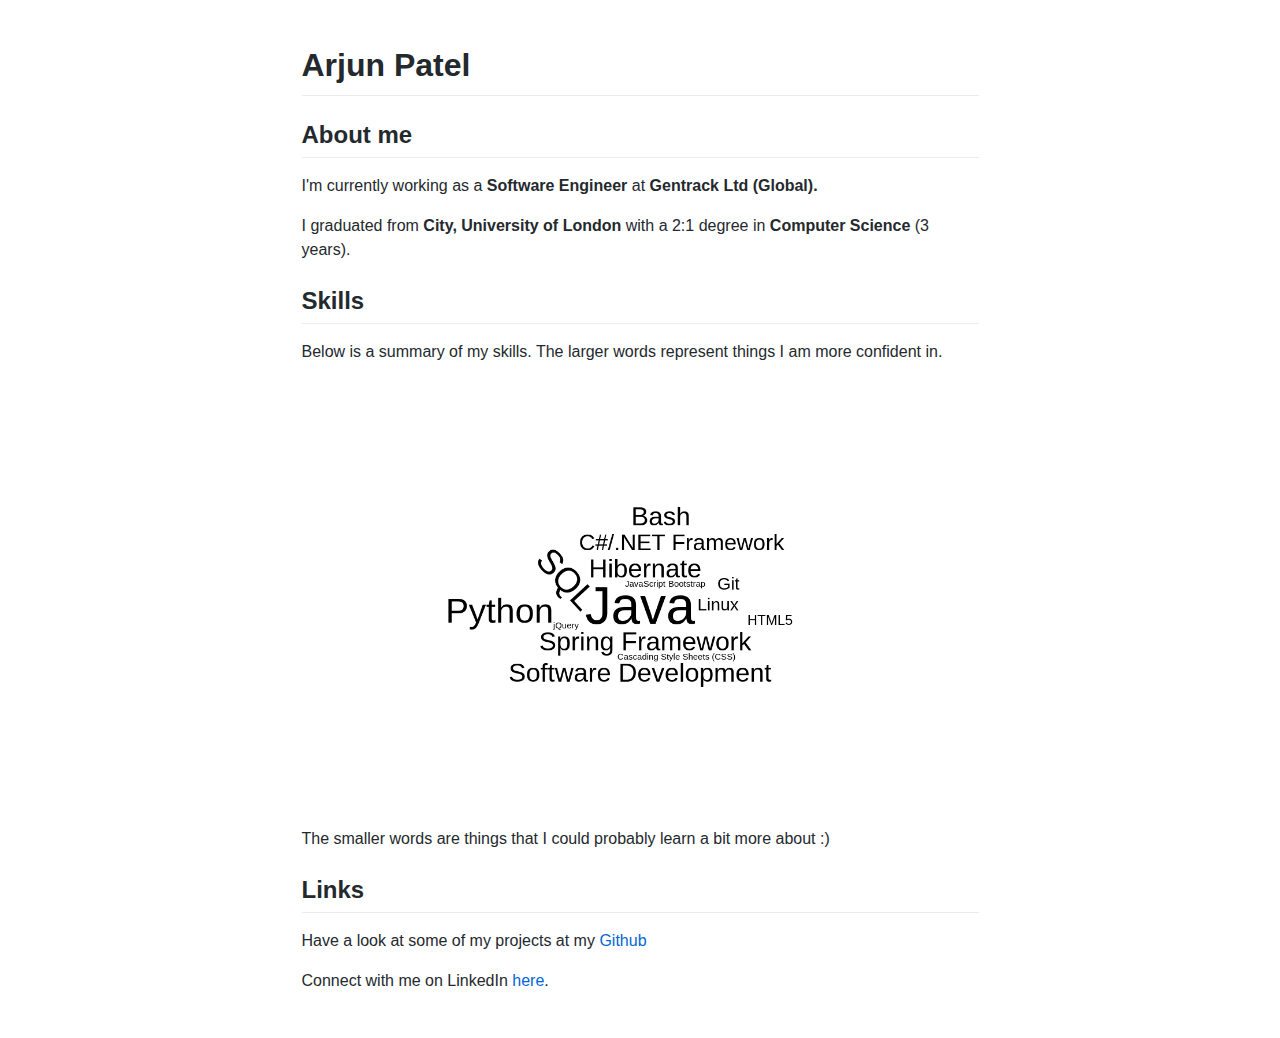
==== index.html @ 9421b9e9 "Fix URL to my github page" ====
<!DOCTYPE html>
<html lang="en">

  <head>

    <meta charset="utf-8">
    <meta name="viewport" content="width=device-width, initial-scale=1">
    <meta name="description" content="My personal website">
    <meta name="author" content="Arjun Patel">

    <title>Arjun Patel</title>

    <link href="css/github-markdown.css" rel="stylesheet">

    <style>
            .markdown-body {
                    box-sizing: border-box;
                    min-width: 200px;
                    max-width: 767px;
                    margin: 0 auto;
                    padding: 45px;
            }

            @media (max-width: 767px) {
                    .markdown-body {
                            padding: 15px;
                    }
            }
    </style>

  </head>

  <body class="markdown-body">

    <!-- Text on topmost section of page. -->
    <h1>Arjun Patel</h1>

    <h2>About me</h2>
    <p>I'm currently working as a <strong>Software Engineer</strong> at <strong>Gentrack Ltd (Global).</strong></p>

    <!-- Section describing education -->
    <p>I graduated from <strong>City, University of London</strong> with a 2:1 degree in <strong>Computer Science</strong> (3 years).</p>

    <h2>Skills</h2>
    <p>Below is a summary of my skills. The larger words represent things I am more confident in.</p>
    <img src="img/skills.png" alt="Skills Wordcloud" title="A wordcloud of my main skills" style="max-width:100%;">
    <p>The smaller words are things that I could probably learn a bit more about :)</p>

    <h2>Links</h2>
    
    <p>Have a look at some of my projects at my <a href="https://github.com/apatel762">Github</a></p>

    <p class="lead">Connect with me on LinkedIn <a href="https://www.linkedin.com/in/arjun-s-patel/">here</a>.</p>

  </body>

</html>
---- css/github-markdown.css ----
@font-face {
  font-family: octicons-link;
  src: url([data-uri]) format('woff');
}

.markdown-body .octicon {
  display: inline-block;
  fill: currentColor;
  vertical-align: text-bottom;
}

.markdown-body .anchor {
  float: left;
  line-height: 1;
  margin-left: -20px;
  padding-right: 4px;
}

.markdown-body .anchor:focus {
  outline: none;
}

.markdown-body h1 .octicon-link,
.markdown-body h2 .octicon-link,
.markdown-body h3 .octicon-link,
.markdown-body h4 .octicon-link,
.markdown-body h5 .octicon-link,
.markdown-body h6 .octicon-link {
  color: #1b1f23;
  vertical-align: middle;
  visibility: hidden;
}

.markdown-body h1:hover .anchor,
.markdown-body h2:hover .anchor,
.markdown-body h3:hover .anchor,
.markdown-body h4:hover .anchor,
.markdown-body h5:hover .anchor,
.markdown-body h6:hover .anchor {
  text-decoration: none;
}

.markdown-body h1:hover .anchor .octicon-link,
.markdown-body h2:hover .anchor .octicon-link,
.markdown-body h3:hover .anchor .octicon-link,
.markdown-body h4:hover .anchor .octicon-link,
.markdown-body h5:hover .anchor .octicon-link,
.markdown-body h6:hover .anchor .octicon-link {
  visibility: visible;
}

.markdown-body {
  -ms-text-size-adjust: 100%;
  -webkit-text-size-adjust: 100%;
  color: #24292e;
  line-height: 1.5;
  font-family: -apple-system,BlinkMacSystemFont,Segoe UI,Helvetica,Arial,sans-serif,Apple Color Emoji,Segoe UI Emoji,Segoe UI Symbol;
  font-size: 16px;
  line-height: 1.5;
  word-wrap: break-word;
}

.markdown-body .pl-c {
  color: #6a737d;
}

.markdown-body .pl-c1,
.markdown-body .pl-s .pl-v {
  color: #005cc5;
}

.markdown-body .pl-e,
.markdown-body .pl-en {
  color: #6f42c1;
}

.markdown-body .pl-s .pl-s1,
.markdown-body .pl-smi {
  color: #24292e;
}

.markdown-body .pl-ent {
  color: #22863a;
}

.markdown-body .pl-k {
  color: #d73a49;
}

.markdown-body .pl-pds,
.markdown-body .pl-s,
.markdown-body .pl-s .pl-pse .pl-s1,
.markdown-body .pl-sr,
.markdown-body .pl-sr .pl-cce,
.markdown-body .pl-sr .pl-sra,
.markdown-body .pl-sr .pl-sre {
  color: #032f62;
}

.markdown-body .pl-smw,
.markdown-body .pl-v {
  color: #e36209;
}

.markdown-body .pl-bu {
  color: #b31d28;
}

.markdown-body .pl-ii {
  background-color: #b31d28;
  color: #fafbfc;
}

.markdown-body .pl-c2 {
  background-color: #d73a49;
  color: #fafbfc;
}

.markdown-body .pl-c2:before {
  content: "^M";
}

.markdown-body .pl-sr .pl-cce {
  color: #22863a;
  font-weight: 700;
}

.markdown-body .pl-ml {
  color: #735c0f;
}

.markdown-body .pl-mh,
.markdown-body .pl-mh .pl-en,
.markdown-body .pl-ms {
  color: #005cc5;
  font-weight: 700;
}

.markdown-body .pl-mi {
  color: #24292e;
  font-style: italic;
}

.markdown-body .pl-mb {
  color: #24292e;
  font-weight: 700;
}

.markdown-body .pl-md {
  background-color: #ffeef0;
  color: #b31d28;
}

.markdown-body .pl-mi1 {
  background-color: #f0fff4;
  color: #22863a;
}

.markdown-body .pl-mc {
  background-color: #ffebda;
  color: #e36209;
}

.markdown-body .pl-mi2 {
  background-color: #005cc5;
  color: #f6f8fa;
}

.markdown-body .pl-mdr {
  color: #6f42c1;
  font-weight: 700;
}

.markdown-body .pl-ba {
  color: #586069;
}

.markdown-body .pl-sg {
  color: #959da5;
}

.markdown-body .pl-corl {
  color: #032f62;
  text-decoration: underline;
}

.markdown-body details {
  display: block;
}

.markdown-body summary {
  display: list-item;
}

.markdown-body a {
  background-color: transparent;
}

.markdown-body a:active,
.markdown-body a:hover {
  outline-width: 0;
}

.markdown-body strong {
  font-weight: inherit;
  font-weight: bolder;
}

.markdown-body h1 {
  font-size: 2em;
  margin: .67em 0;
}

.markdown-body img {
  border-style: none;
}

.markdown-body code,
.markdown-body kbd,
.markdown-body pre {
  font-family: monospace,monospace;
  font-size: 1em;
}

.markdown-body hr {
  box-sizing: content-box;
  height: 0;
  overflow: visible;
}

.markdown-body input {
  font: inherit;
  margin: 0;
}

.markdown-body input {
  overflow: visible;
}

.markdown-body [type=checkbox] {
  box-sizing: border-box;
  padding: 0;
}

.markdown-body * {
  box-sizing: border-box;
}

.markdown-body input {
  font-family: inherit;
  font-size: inherit;
  line-height: inherit;
}

.markdown-body a {
  color: #0366d6;
  text-decoration: none;
}

.markdown-body a:hover {
  text-decoration: underline;
}

.markdown-body strong {
  font-weight: 600;
}

.markdown-body hr {
  background: transparent;
  border: 0;
  border-bottom: 1px solid #dfe2e5;
  height: 0;
  margin: 15px 0;
  overflow: hidden;
}

.markdown-body hr:before {
  content: "";
  display: table;
}

.markdown-body hr:after {
  clear: both;
  content: "";
  display: table;
}

.markdown-body table {
  border-collapse: collapse;
  border-spacing: 0;
}

.markdown-body td,
.markdown-body th {
  padding: 0;
}

.markdown-body details summary {
  cursor: pointer;
}

.markdown-body h1,
.markdown-body h2,
.markdown-body h3,
.markdown-body h4,
.markdown-body h5,
.markdown-body h6 {
  margin-bottom: 0;
  margin-top: 0;
}

.markdown-body h1 {
  font-size: 32px;
}

.markdown-body h1,
.markdown-body h2 {
  font-weight: 600;
}

.markdown-body h2 {
  font-size: 24px;
}

.markdown-body h3 {
  font-size: 20px;
}

.markdown-body h3,
.markdown-body h4 {
  font-weight: 600;
}

.markdown-body h4 {
  font-size: 16px;
}

.markdown-body h5 {
  font-size: 14px;
}

.markdown-body h5,
.markdown-body h6 {
  font-weight: 600;
}

.markdown-body h6 {
  font-size: 12px;
}

.markdown-body p {
  margin-bottom: 10px;
  margin-top: 0;
}

.markdown-body blockquote {
  margin: 0;
}

.markdown-body ol,
.markdown-body ul {
  margin-bottom: 0;
  margin-top: 0;
  padding-left: 0;
}

.markdown-body ol ol,
.markdown-body ul ol {
  list-style-type: lower-roman;
}

.markdown-body ol ol ol,
.markdown-body ol ul ol,
.markdown-body ul ol ol,
.markdown-body ul ul ol {
  list-style-type: lower-alpha;
}

.markdown-body dd {
  margin-left: 0;
}

.markdown-body code,
.markdown-body pre {
  font-family: SFMono-Regular,Consolas,Liberation Mono,Menlo,Courier,monospace;
  font-size: 12px;
}

.markdown-body pre {
  margin-bottom: 0;
  margin-top: 0;
}

.markdown-body input::-webkit-inner-spin-button,
.markdown-body input::-webkit-outer-spin-button {
  -webkit-appearance: none;
  appearance: none;
  margin: 0;
}

.markdown-body .border {
  border: 1px solid #e1e4e8!important;
}

.markdown-body .border-0 {
  border: 0!important;
}

.markdown-body .border-bottom {
  border-bottom: 1px solid #e1e4e8!important;
}

.markdown-body .rounded-1 {
  border-radius: 3px!important;
}

.markdown-body .bg-white {
  background-color: #fff!important;
}

.markdown-body .bg-gray-light {
  background-color: #fafbfc!important;
}

.markdown-body .text-gray-light {
  color: #6a737d!important;
}

.markdown-body .mb-0 {
  margin-bottom: 0!important;
}

.markdown-body .my-2 {
  margin-bottom: 8px!important;
  margin-top: 8px!important;
}

.markdown-body .pl-0 {
  padding-left: 0!important;
}

.markdown-body .py-0 {
  padding-bottom: 0!important;
  padding-top: 0!important;
}

.markdown-body .pl-1 {
  padding-left: 4px!important;
}

.markdown-body .pl-2 {
  padding-left: 8px!important;
}

.markdown-body .py-2 {
  padding-bottom: 8px!important;
  padding-top: 8px!important;
}

.markdown-body .pl-3,
.markdown-body .px-3 {
  padding-left: 16px!important;
}

.markdown-body .px-3 {
  padding-right: 16px!important;
}

.markdown-body .pl-4 {
  padding-left: 24px!important;
}

.markdown-body .pl-5 {
  padding-left: 32px!important;
}

.markdown-body .pl-6 {
  padding-left: 40px!important;
}

.markdown-body .f6 {
  font-size: 12px!important;
}

.markdown-body .lh-condensed {
  line-height: 1.25!important;
}

.markdown-body .text-bold {
  font-weight: 600!important;
}

.markdown-body:before {
  content: "";
  display: table;
}

.markdown-body:after {
  clear: both;
  content: "";
  display: table;
}

.markdown-body>:first-child {
  margin-top: 0!important;
}

.markdown-body>:last-child {
  margin-bottom: 0!important;
}

.markdown-body a:not([href]) {
  color: inherit;
  text-decoration: none;
}

.markdown-body blockquote,
.markdown-body dl,
.markdown-body ol,
.markdown-body p,
.markdown-body pre,
.markdown-body table,
.markdown-body ul {
  margin-bottom: 16px;
  margin-top: 0;
}

.markdown-body hr {
  background-color: #e1e4e8;
  border: 0;
  height: .25em;
  margin: 24px 0;
  padding: 0;
}

.markdown-body blockquote {
  border-left: .25em solid #dfe2e5;
  color: #6a737d;
  padding: 0 1em;
}

.markdown-body blockquote>:first-child {
  margin-top: 0;
}

.markdown-body blockquote>:last-child {
  margin-bottom: 0;
}

.markdown-body kbd {
  background-color: #fafbfc;
  border: 1px solid #c6cbd1;
  border-bottom-color: #959da5;
  border-radius: 3px;
  box-shadow: inset 0 -1px 0 #959da5;
  color: #444d56;
  display: inline-block;
  font-size: 11px;
  line-height: 10px;
  padding: 3px 5px;
  vertical-align: middle;
}

.markdown-body h1,
.markdown-body h2,
.markdown-body h3,
.markdown-body h4,
.markdown-body h5,
.markdown-body h6 {
  font-weight: 600;
  line-height: 1.25;
  margin-bottom: 16px;
  margin-top: 24px;
}

.markdown-body h1 {
  font-size: 2em;
}

.markdown-body h1,
.markdown-body h2 {
  border-bottom: 1px solid #eaecef;
  padding-bottom: .3em;
}

.markdown-body h2 {
  font-size: 1.5em;
}

.markdown-body h3 {
  font-size: 1.25em;
}

.markdown-body h4 {
  font-size: 1em;
}

.markdown-body h5 {
  font-size: .875em;
}

.markdown-body h6 {
  color: #6a737d;
  font-size: .85em;
}

.markdown-body ol,
.markdown-body ul {
  padding-left: 2em;
}

.markdown-body ol ol,
.markdown-body ol ul,
.markdown-body ul ol,
.markdown-body ul ul {
  margin-bottom: 0;
  margin-top: 0;
}

.markdown-body li {
  word-wrap: break-all;
}

.markdown-body li>p {
  margin-top: 16px;
}

.markdown-body li+li {
  margin-top: .25em;
}

.markdown-body dl {
  padding: 0;
}

.markdown-body dl dt {
  font-size: 1em;
  font-style: italic;
  font-weight: 600;
  margin-top: 16px;
  padding: 0;
}

.markdown-body dl dd {
  margin-bottom: 16px;
  padding: 0 16px;
}

.markdown-body table {
  display: block;
  overflow: auto;
  width: 100%;
}

.markdown-body table th {
  font-weight: 600;
}

.markdown-body table td,
.markdown-body table th {
  border: 1px solid #dfe2e5;
  padding: 6px 13px;
}

.markdown-body table tr {
  background-color: #fff;
  border-top: 1px solid #c6cbd1;
}

.markdown-body table tr:nth-child(2n) {
  background-color: #f6f8fa;
}

.markdown-body img {
  background-color: #fff;
  box-sizing: content-box;
  max-width: 100%;
}

.markdown-body img[align=right] {
  padding-left: 20px;
}

.markdown-body img[align=left] {
  padding-right: 20px;
}

.markdown-body code {
  background-color: rgba(27,31,35,.05);
  border-radius: 3px;
  font-size: 85%;
  margin: 0;
  padding: .2em .4em;
}

.markdown-body pre {
  word-wrap: normal;
}

.markdown-body pre>code {
  background: transparent;
  border: 0;
  font-size: 100%;
  margin: 0;
  padding: 0;
  white-space: pre;
  word-break: normal;
}

.markdown-body .highlight {
  margin-bottom: 16px;
}

.markdown-body .highlight pre {
  margin-bottom: 0;
  word-break: normal;
}

.markdown-body .highlight pre,
.markdown-body pre {
  background-color: #f6f8fa;
  border-radius: 3px;
  font-size: 85%;
  line-height: 1.45;
  overflow: auto;
  padding: 16px;
}

.markdown-body pre code {
  background-color: transparent;
  border: 0;
  display: inline;
  line-height: inherit;
  margin: 0;
  max-width: auto;
  overflow: visible;
  padding: 0;
  word-wrap: normal;
}

.markdown-body .commit-tease-sha {
  color: #444d56;
  display: inline-block;
  font-family: SFMono-Regular,Consolas,Liberation Mono,Menlo,Courier,monospace;
  font-size: 90%;
}

.markdown-body .blob-wrapper {
  border-bottom-left-radius: 3px;
  border-bottom-right-radius: 3px;
  overflow-x: auto;
  overflow-y: hidden;
}

.markdown-body .blob-wrapper-embedded {
  max-height: 240px;
  overflow-y: auto;
}

.markdown-body .blob-num {
  -moz-user-select: none;
  -ms-user-select: none;
  -webkit-user-select: none;
  color: rgba(27,31,35,.3);
  cursor: pointer;
  font-family: SFMono-Regular,Consolas,Liberation Mono,Menlo,Courier,monospace;
  font-size: 12px;
  line-height: 20px;
  min-width: 50px;
  padding-left: 10px;
  padding-right: 10px;
  text-align: right;
  user-select: none;
  vertical-align: top;
  white-space: nowrap;
  width: 1%;
}

.markdown-body .blob-num:hover {
  color: rgba(27,31,35,.6);
}

.markdown-body .blob-num:before {
  content: attr(data-line-number);
}

.markdown-body .blob-code {
  line-height: 20px;
  padding-left: 10px;
  padding-right: 10px;
  position: relative;
  vertical-align: top;
}

.markdown-body .blob-code-inner {
  color: #24292e;
  font-family: SFMono-Regular,Consolas,Liberation Mono,Menlo,Courier,monospace;
  font-size: 12px;
  overflow: visible;
  white-space: pre;
  word-wrap: normal;
}

.markdown-body .pl-token.active,
.markdown-body .pl-token:hover {
  background: #ffea7f;
  cursor: pointer;
}

.markdown-body kbd {
  background-color: #fafbfc;
  border: 1px solid #d1d5da;
  border-bottom-color: #c6cbd1;
  border-radius: 3px;
  box-shadow: inset 0 -1px 0 #c6cbd1;
  color: #444d56;
  display: inline-block;
  font: 11px SFMono-Regular,Consolas,Liberation Mono,Menlo,Courier,monospace;
  line-height: 10px;
  padding: 3px 5px;
  vertical-align: middle;
}

.markdown-body :checked+.radio-label {
  border-color: #0366d6;
  position: relative;
  z-index: 1;
}

.markdown-body .tab-size[data-tab-size="1"] {
  -moz-tab-size: 1;
  tab-size: 1;
}

.markdown-body .tab-size[data-tab-size="2"] {
  -moz-tab-size: 2;
  tab-size: 2;
}

.markdown-body .tab-size[data-tab-size="3"] {
  -moz-tab-size: 3;
  tab-size: 3;
}

.markdown-body .tab-size[data-tab-size="4"] {
  -moz-tab-size: 4;
  tab-size: 4;
}

.markdown-body .tab-size[data-tab-size="5"] {
  -moz-tab-size: 5;
  tab-size: 5;
}

.markdown-body .tab-size[data-tab-size="6"] {
  -moz-tab-size: 6;
  tab-size: 6;
}

.markdown-body .tab-size[data-tab-size="7"] {
  -moz-tab-size: 7;
  tab-size: 7;
}

.markdown-body .tab-size[data-tab-size="8"] {
  -moz-tab-size: 8;
  tab-size: 8;
}

.markdown-body .tab-size[data-tab-size="9"] {
  -moz-tab-size: 9;
  tab-size: 9;
}

.markdown-body .tab-size[data-tab-size="10"] {
  -moz-tab-size: 10;
  tab-size: 10;
}

.markdown-body .tab-size[data-tab-size="11"] {
  -moz-tab-size: 11;
  tab-size: 11;
}

.markdown-body .tab-size[data-tab-size="12"] {
  -moz-tab-size: 12;
  tab-size: 12;
}

.markdown-body .task-list-item {
  list-style-type: none;
}

.markdown-body .task-list-item+.task-list-item {
  margin-top: 3px;
}

.markdown-body .task-list-item input {
  margin: 0 .2em .25em -1.6em;
  vertical-align: middle;
}

.markdown-body hr {
  border-bottom-color: #eee;
}

.markdown-body .pl-0 {
  padding-left: 0!important;
}

.markdown-body .pl-1 {
  padding-left: 4px!important;
}

.markdown-body .pl-2 {
  padding-left: 8px!important;
}

.markdown-body .pl-3 {
  padding-left: 16px!important;
}

.markdown-body .pl-4 {
  padding-left: 24px!important;
}

.markdown-body .pl-5 {
  padding-left: 32px!important;
}

.markdown-body .pl-6 {
  padding-left: 40px!important;
}

.markdown-body .pl-7 {
  padding-left: 48px!important;
}

.markdown-body .pl-8 {
  padding-left: 64px!important;
}

.markdown-body .pl-9 {
  padding-left: 80px!important;
}

.markdown-body .pl-10 {
  padding-left: 96px!important;
}

.markdown-body .pl-11 {
  padding-left: 112px!important;
}

.markdown-body .pl-12 {
  padding-left: 128px!important;
}
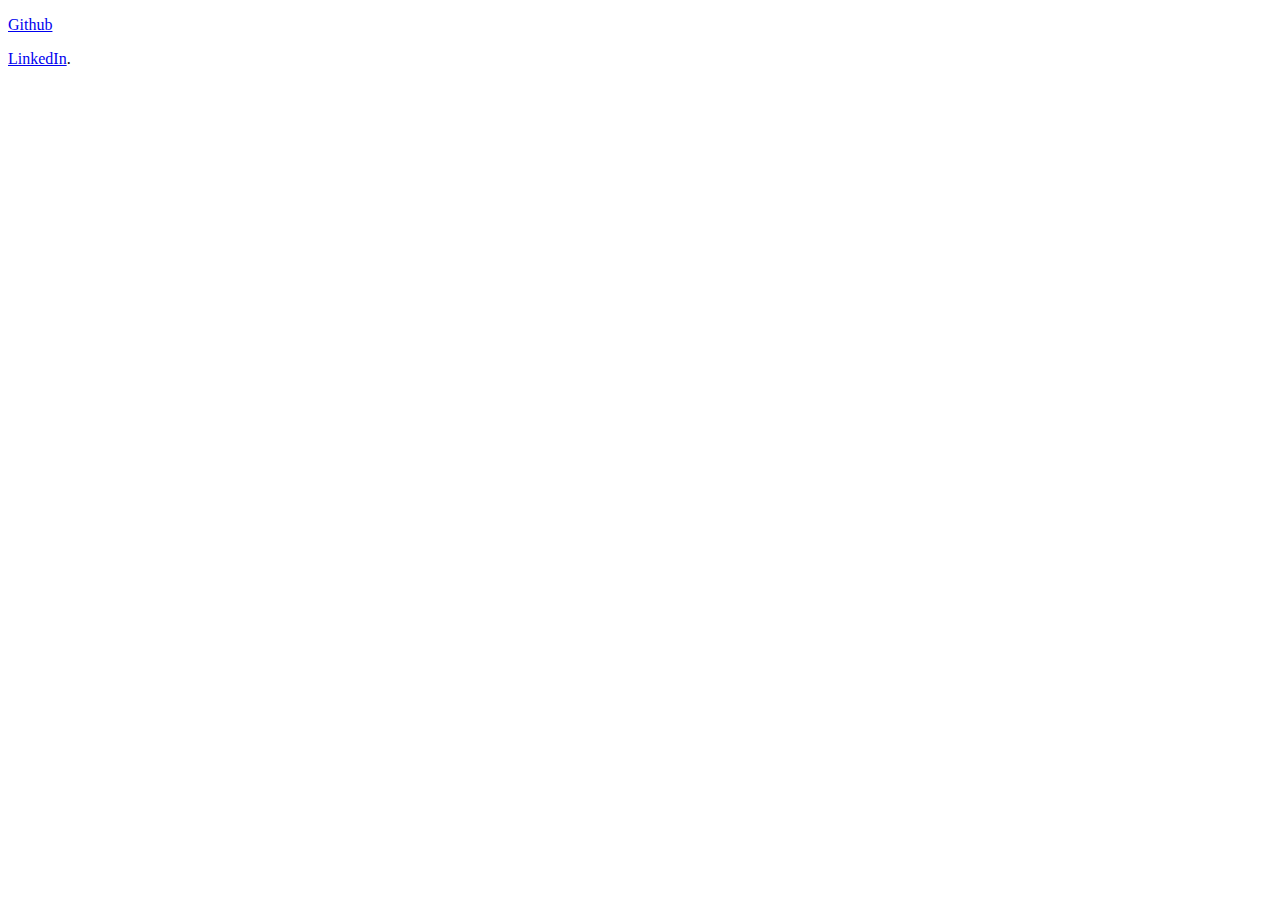
==== commit 59c3c978: "Strip all but hyperlinks from index.html" ====
--- a/index.html
+++ b/index.html
@@ -10,47 +10,12 @@
 
     <title>Arjun Patel</title>
 
-    <link href="css/github-markdown.css" rel="stylesheet">
-
-    <style>
-            .markdown-body {
-                    box-sizing: border-box;
-                    min-width: 200px;
-                    max-width: 767px;
-                    margin: 0 auto;
-                    padding: 45px;
-            }
-
-            @media (max-width: 767px) {
-                    .markdown-body {
-                            padding: 15px;
-                    }
-            }
-    </style>
-
   </head>
 
-  <body class="markdown-body">
+  <body>
 
-    <!-- Text on topmost section of page. -->
-    <h1>Arjun Patel</h1>
-
-    <h2>About me</h2>
-    <p>I'm currently working as a <strong>Software Engineer</strong> at <strong>Gentrack Ltd (Global).</strong></p>
-
-    <!-- Section describing education -->
-    <p>I graduated from <strong>City, University of London</strong> with a 2:1 degree in <strong>Computer Science</strong> (3 years).</p>
-
-    <h2>Skills</h2>
-    <p>Below is a summary of my skills. The larger words represent things I am more confident in.</p>
-    <img src="img/skills.png" alt="Skills Wordcloud" title="A wordcloud of my main skills" style="max-width:100%;">
-    <p>The smaller words are things that I could probably learn a bit more about :)</p>
-
-    <h2>Links</h2>
-    
-    <p>Have a look at some of my projects at my <a href="https://github.com/apatel762">Github</a></p>
-
-    <p class="lead">Connect with me on LinkedIn <a href="https://www.linkedin.com/in/arjun-s-patel/">here</a>.</p>
+    <p><a href="https://github.com/apatel762">Github</a></p>
+    <p><a href="https://www.linkedin.com/in/arjun-s-patel/">LinkedIn</a>.</p>
 
   </body>
 
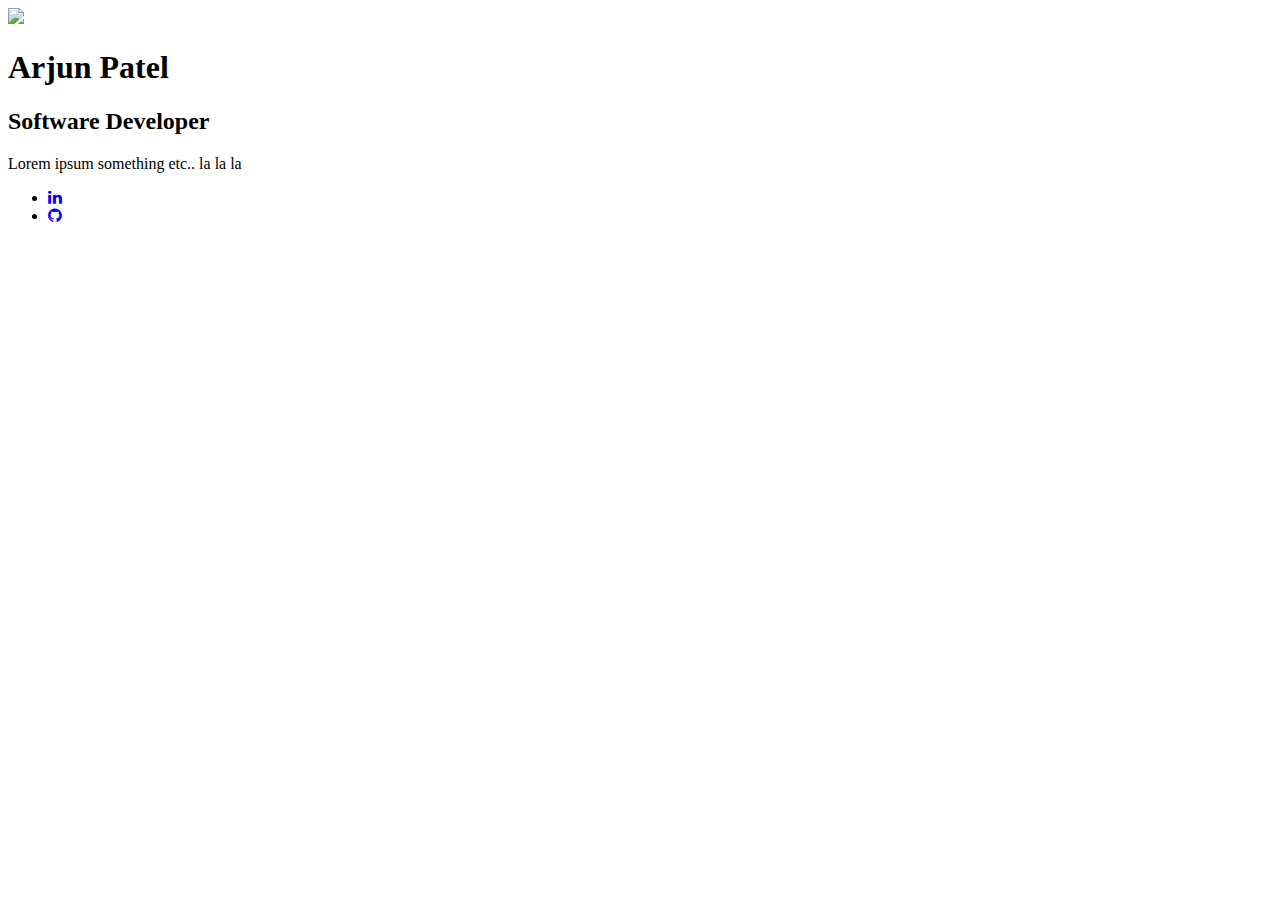
==== commit 61093b58: "Add basic html with placeholder text" ====
--- a/index.html
+++ b/index.html
@@ -5,8 +5,13 @@
 
     <meta charset="utf-8">
     <meta name="viewport" content="width=device-width, initial-scale=1">
-    <meta name="description" content="My personal website">
+    <meta name="description" content="Arjun Patel">
     <meta name="author" content="Arjun Patel">
+
+    <link rel="stylesheet" href="css/material.css">
+    <link rel="stylesheet" href="https://fonts.googleapis.com/css?family=Roboto">
+    <link rel="stylesheet" href="https://maxcdn.bootstrapcdn.com/font-awesome/4.5.0/css/font-awesome.min.css">
+
 
     <title>Arjun Patel</title>
 
@@ -14,8 +19,37 @@
 
   <body>
 
-    <p><a href="https://github.com/apatel762">Github</a></p>
-    <p><a href="https://www.linkedin.com/in/arjun-s-patel/">LinkedIn</a>.</p>
+    <aside class="profile-card">
+
+      <header>
+        <a target="_blank" href="#">
+          <img src="img/my-face.jpg" class="hoverZoomLink">
+        </a>
+
+        <h1>Arjun Patel</h1>
+        <h2>Software Developer</h2>
+      </header>
+
+      <div class="profile-bio">
+        <p>
+          Lorem ipsum something etc.. la la la
+        </p>
+      </div>
+
+      <ul class="profile-social-links">
+        <li>
+          <a target="_blank" href="https://www.linkedin.com/in/arjun-s-patel/">
+            <i class="fa fa-linkedin"></i>
+          </a>
+        </li>
+        <li>
+          <a target="_blank" href="https://github.com/apatel762">
+            <i class="fa fa-github"></i>
+          </a>
+        </li>
+      </ul>
+
+    </aside>
 
   </body>
 
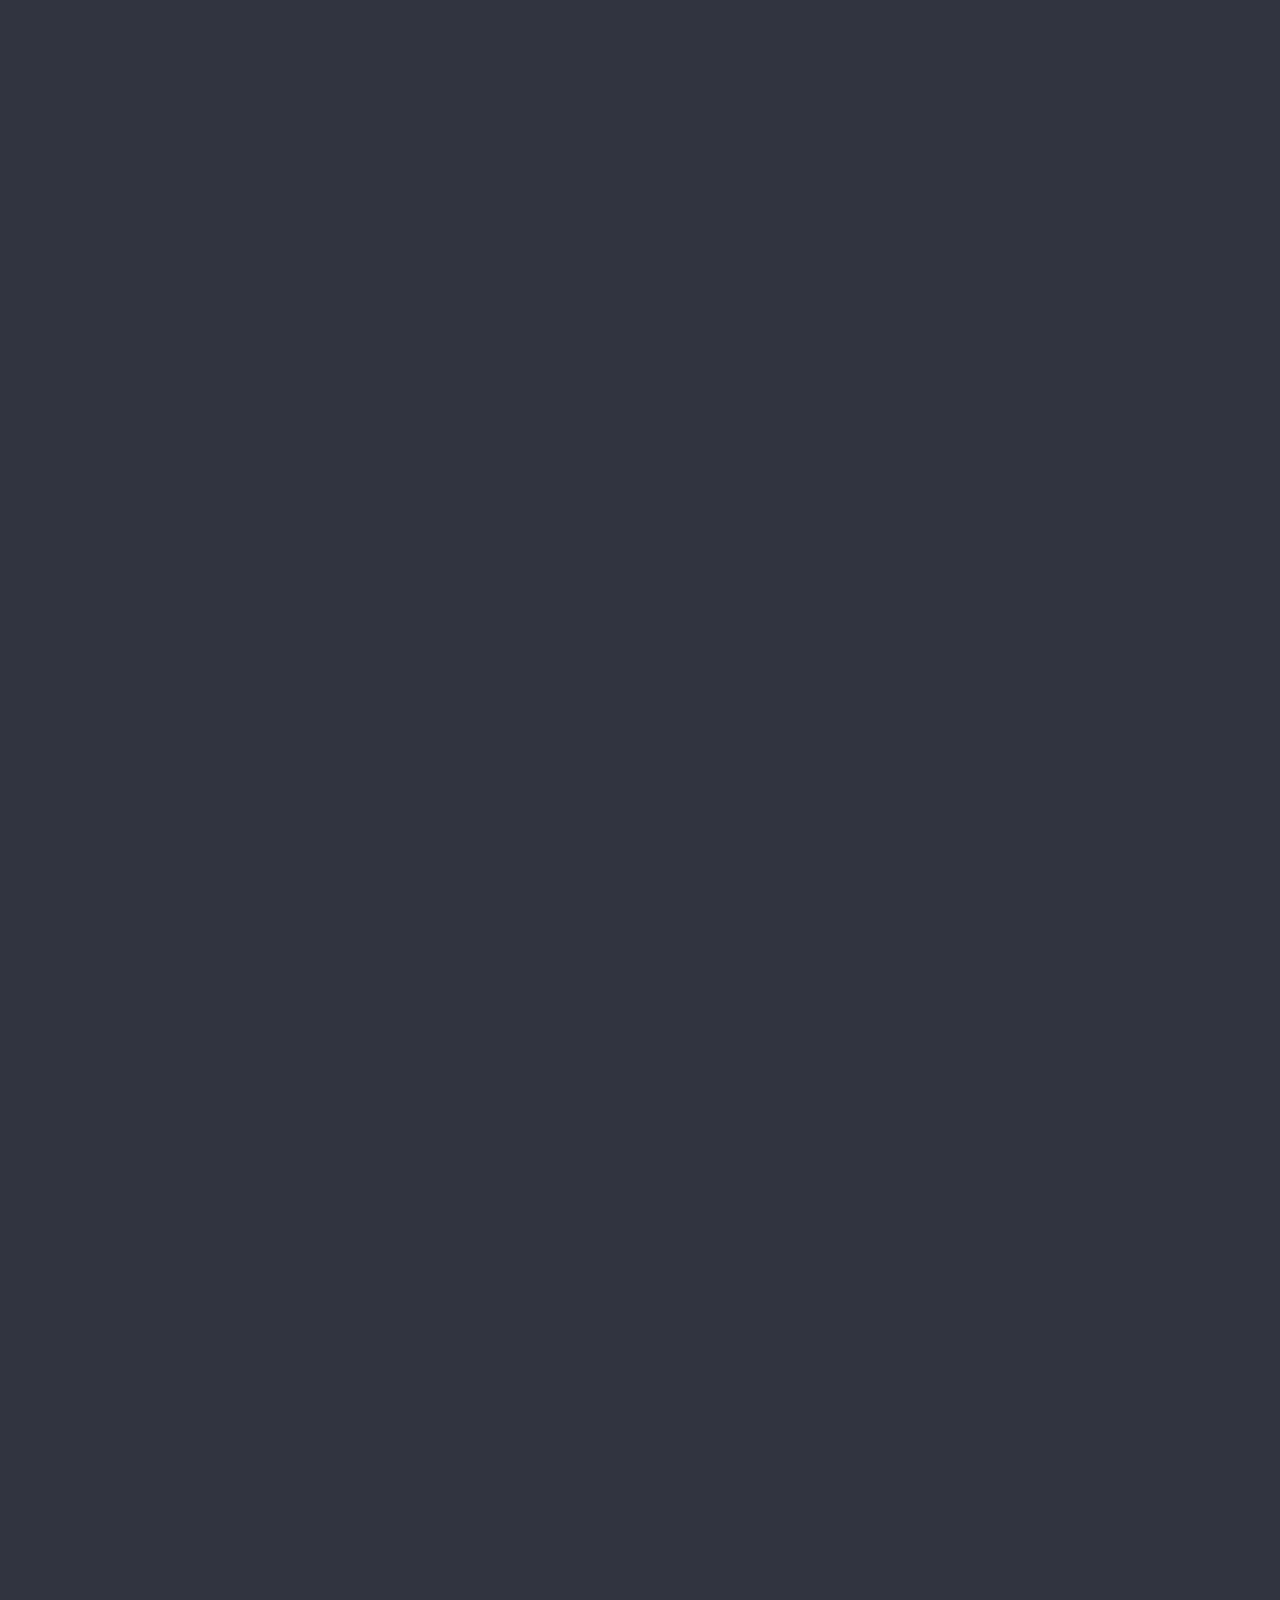
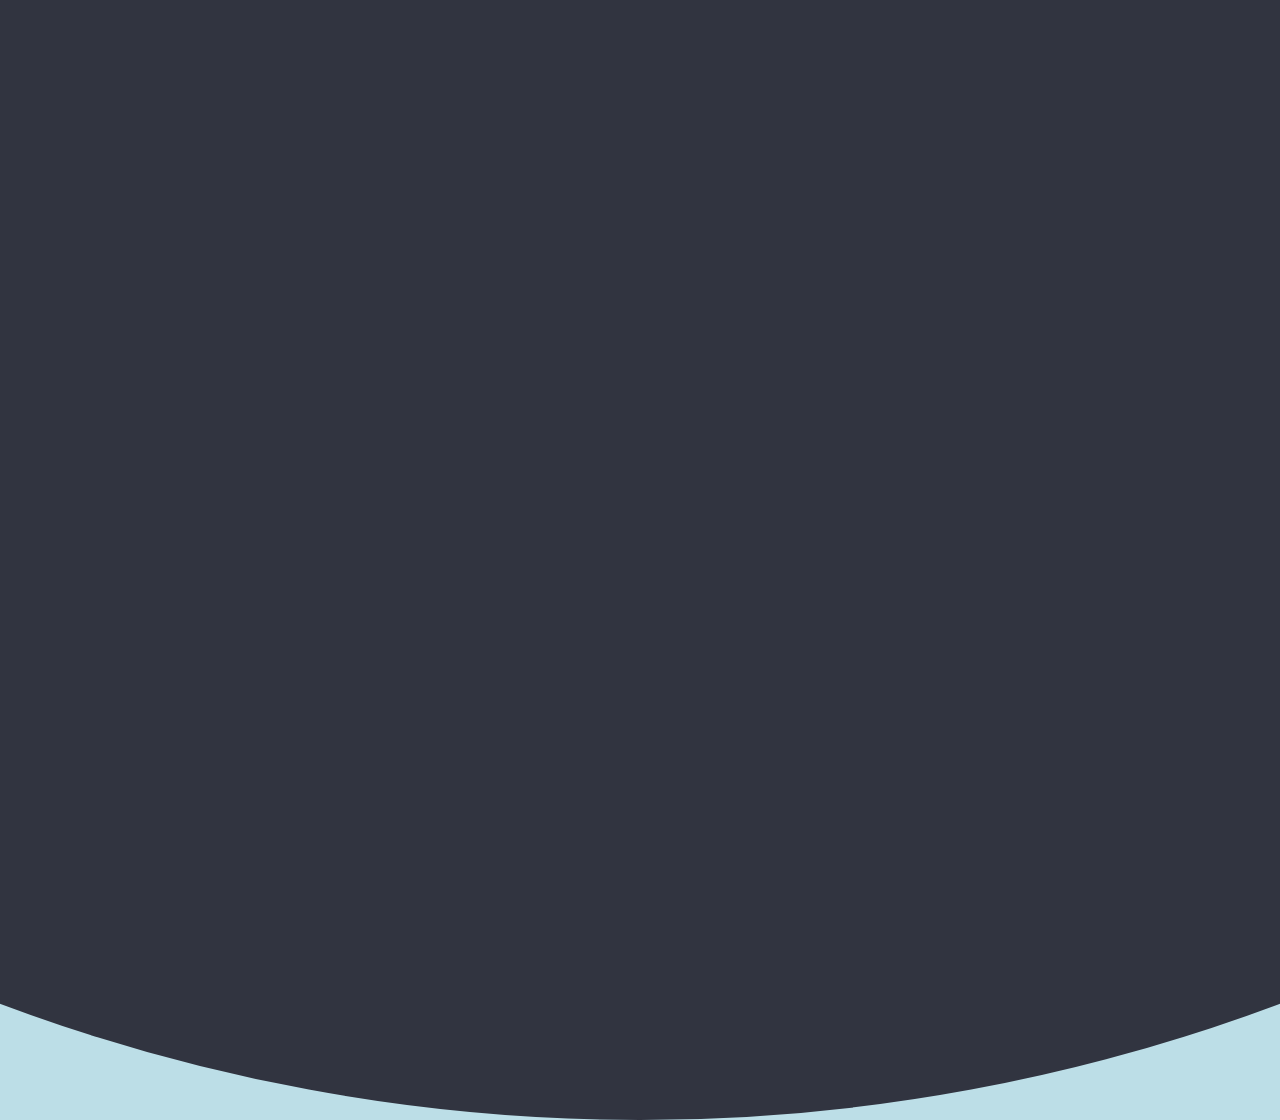
==== commit 8d56e2d0: "Add hyperlink for linkedin profile in photo" ====
--- a/index.html
+++ b/index.html
@@ -22,7 +22,7 @@
     <aside class="profile-card">
 
       <header>
-        <a target="_blank" href="#">
+        <a target="_blank" href="https://www.linkedin.com/in/arjun-s-patel/">
           <img src="img/my-face.jpg" class="hoverZoomLink">
         </a>
 
--- a/css/material.css
+++ b/css/material.css
@@ -0,0 +1,500 @@
+html {
+  height: 100%;
+}
+
+body {
+  overflow: hidden;
+  background: #bcdee7 url("../img/bg.jpg") no-repeat center center fixed;
+  background-size: cover;
+  position: fixed;
+  padding: 0px;
+  margin: 0px;
+  width: 100%;
+  height: 100%;
+  font: normal 14px/1.618em "Roboto", sans-serif;
+  -webkit-font-smoothing: antialiased;
+}
+
+body:before {
+  content: "";
+  height: 0px;
+  padding: 0px;
+  border: 130em solid #313440;
+  position: absolute;
+  left: 50%;
+  top: 100%;
+  z-index: 2;
+  display: block;
+  -webkit-border-radius: 50%;
+  border-radius: 50%;
+  -webkit-transform: translate(-50%, -50%);
+  transform: translate(-50%, -50%);
+  -webkit-animation: puff 0.5s 1.8s cubic-bezier(0.55, 0.055, 0.675, 0.19) forwards, borderRadius 0.2s 2.3s linear forwards;
+  animation: puff 0.5s 1.8s cubic-bezier(0.55, 0.055, 0.675, 0.19) forwards, borderRadius 0.2s 2.3s linear forwards;
+}
+
+h1,
+h2 {
+  font-weight: 500;
+  margin: 0px 0px 5px 0px;
+}
+
+h1 {
+  font-size: 24px;
+}
+
+h2 {
+  font-size: 16px;
+}
+
+p {
+  margin: 0px;
+}
+
+.profile-card {
+  background: #FFB300;
+  width: 56px;
+  height: 56px;
+  position: absolute;
+  left: 50%;
+  top: 50%;
+  z-index: 2;
+  overflow: hidden;
+  opacity: 0;
+  margin-top: 70px;
+  -webkit-transform: translate(-50%, -50%);
+  transform: translate(-50%, -50%);
+  -webkit-border-radius: 50%;
+  border-radius: 50%;
+  -webkit-box-shadow: 0px 3px 6px rgba(0, 0, 0, 0.16), 0px 3px 6px rgba(0, 0, 0, 0.23);
+  box-shadow: 0px 3px 6px rgba(0, 0, 0, 0.16), 0px 3px 6px rgba(0, 0, 0, 0.23);
+  -webkit-animation: init 0.5s 0.2s cubic-bezier(0.55, 0.055, 0.675, 0.19) forwards, moveDown 1s 0.8s cubic-bezier(0.6, -0.28, 0.735, 0.045) forwards, moveUp 1s 1.8s cubic-bezier(0.175, 0.885, 0.32, 1.275) forwards, materia 0.5s 2.7s cubic-bezier(0.86, 0, 0.07, 1) forwards;
+  animation: init 0.5s 0.2s cubic-bezier(0.55, 0.055, 0.675, 0.19) forwards, moveDown 1s 0.8s cubic-bezier(0.6, -0.28, 0.735, 0.045) forwards, moveUp 1s 1.8s cubic-bezier(0.175, 0.885, 0.32, 1.275) forwards, materia 0.5s 2.7s cubic-bezier(0.86, 0, 0.07, 1) forwards;
+}
+
+.profile-card header {
+  width: 179px;
+  height: 280px;
+  padding: 40px 20px 30px 20px;
+  display: inline-block;
+  float: left;
+  border-right: 2px dashed #EEEEEE;
+  background: #FFFFFF;
+  color: #000000;
+  margin-top: 50px;
+  opacity: 0;
+  text-align: center;
+  -webkit-animation: moveIn 1s 3.1s ease forwards;
+  animation: moveIn 1s 3.1s ease forwards;
+}
+
+.profile-card header h1 {
+  color: #FF5722;
+}
+
+.profile-card header a {
+  display: inline-block;
+  text-align: center;
+  position: relative;
+  margin: 25px 30px;
+}
+
+.profile-card header a:after {
+  position: absolute;
+  content: "";
+  bottom: 3px;
+  right: 3px;
+  width: 20px;
+  height: 20px;
+  border: 4px solid #FFFFFF;
+  -webkit-transform: scale(0);
+  transform: scale(0);
+  background: -webkit-linear-gradient(top, #2196F3 0%, #2196F3 50%, #FFC107 50%, #FFC107 100%);
+  background: linear-gradient(#2196F3 0%, #2196F3 50%, #FFC107 50%, #FFC107 100%);
+  -webkit-border-radius: 50%;
+  border-radius: 50%;
+  -webkit-box-shadow: 0px 1px 3px rgba(0, 0, 0, 0.1);
+  box-shadow: 0px 1px 3px rgba(0, 0, 0, 0.1);
+  -webkit-animation: scaleIn 0.3s 3.5s ease forwards;
+  animation: scaleIn 0.3s 3.5s ease forwards;
+}
+
+.profile-card header a > img {
+  width: 120px;
+  max-width: 100%;
+  -webkit-border-radius: 50%;
+  border-radius: 50%;
+  -webkit-transition: -webkit-box-shadow 0.3s ease;
+  transition: box-shadow 0.3s ease;
+  -webkit-box-shadow: 0px 0px 0px 8px rgba(0, 0, 0, 0.06);
+  box-shadow: 0px 0px 0px 8px rgba(0, 0, 0, 0.06);
+}
+
+.profile-card header a:hover > img {
+  -webkit-box-shadow: 0px 0px 0px 12px rgba(0, 0, 0, 0.1);
+  box-shadow: 0px 0px 0px 12px rgba(0, 0, 0, 0.1);
+}
+
+.profile-card .profile-bio {
+  width: 175px;
+  height: 180px;
+  display: inline-block;
+  float: right;
+  padding: 50px 20px 30px 20px;
+  background: #FFFFFF;
+  color: #333333;
+  margin-top: 50px;
+  text-align: center;
+  opacity: 0;
+  -webkit-animation: moveIn 1s 3.1s ease forwards;
+  animation: moveIn 1s 3.1s ease forwards;
+}
+
+.profile-social-links {
+  width: 218px;
+  display: inline-block;
+  float: right;
+  margin: 0px;
+  padding: 15px 20px;
+  background: #FFFFFF;
+  margin-top: 50px;
+  text-align: center;
+  opacity: 0;
+  -webkit-box-sizing: border-box;
+  box-sizing: border-box;
+  -webkit-animation: moveIn 1s 3.1s ease forwards;
+  animation: moveIn 1s 3.1s ease forwards;
+}
+
+.profile-social-links li {
+  list-style: none;
+  margin: -5px 0px 0px 0px;
+  padding: 0px;
+  float: left;
+  width: 50%;
+  text-align: center;
+}
+
+.profile-social-links li a {
+  display: inline-block;
+  color: red;
+  width: 24px;
+  height: 24px;
+  padding: 6px;
+  position: relative;
+  overflow: hidden!important;
+  -webkit-border-radius: 50%;
+  border-radius: 50%;
+}
+
+.profile-social-links li a i {
+  position: relative;
+  z-index: 1;
+}
+
+.profile-social-links li a img,
+.profile-social-links li a svg {
+  width: 24px;
+}
+
+@-webkit-keyframes init {
+  0% {
+    width: 0px;
+    height: 0px;
+  }
+  100% {
+    width: 56px;
+    height: 56px;
+    margin-top: 0px;
+    opacity: 1;
+  }
+}
+
+@keyframes init {
+  0% {
+    width: 0px;
+    height: 0px;
+  }
+  100% {
+    width: 56px;
+    height: 56px;
+    margin-top: 0px;
+    opacity: 1;
+  }
+}
+
+@-webkit-keyframes puff {
+  0% {
+    top: 100%;
+    height: 0px;
+    padding: 0px;
+  }
+  100% {
+    top: 50%;
+    height: 100%;
+    padding: 0px 100%;
+  }
+}
+
+@keyframes puff {
+  0% {
+    top: 100%;
+    height: 0px;
+    padding: 0px;
+  }
+  100% {
+    top: 50%;
+    height: 100%;
+    padding: 0px 100%;
+  }
+}
+
+@-webkit-keyframes borderRadius {
+  0% {
+    -webkit-border-radius: 50%;
+  }
+  100% {
+    -webkit-border-radius: 0px;
+  }
+}
+
+@keyframes borderRadius {
+  0% {
+    -webkit-border-radius: 50%;
+  }
+  100% {
+    border-radius: 0px;
+  }
+}
+
+@-webkit-keyframes moveDown {
+  0% {
+    top: 50%;
+  }
+  50% {
+    top: 40%;
+  }
+  100% {
+    top: 100%;
+  }
+}
+
+@keyframes moveDown {
+  0% {
+    top: 50%;
+  }
+  50% {
+    top: 40%;
+  }
+  100% {
+    top: 100%;
+  }
+}
+
+@-webkit-keyframes moveUp {
+  0% {
+    background: #FFB300;
+    top: 100%;
+  }
+  50% {
+    top: 40%;
+  }
+  100% {
+    top: 50%;
+    background: #E0E0E0;
+  }
+}
+
+@keyframes moveUp {
+  0% {
+    background: #FFB300;
+    top: 100%;
+  }
+  50% {
+    top: 40%;
+  }
+  100% {
+    top: 50%;
+    background: #E0E0E0;
+  }
+}
+
+@-webkit-keyframes materia {
+  0% {
+    background: #E0E0E0;
+  }
+  50% {
+    -webkit-border-radius: 4px;
+  }
+  100% {
+    width: 440px;
+    height: 280px;
+    background: #FFFFFF;
+    -webkit-border-radius: 4px;
+  }
+}
+
+@keyframes materia {
+  0% {
+    background: #E0E0E0;
+  }
+  50% {
+    border-radius: 4px;
+  }
+  100% {
+    width: 440px;
+    height: 280px;
+    background: #FFFFFF;
+    border-radius: 4px;
+  }
+}
+
+@-webkit-keyframes moveIn {
+  0% {
+    margin-top: 50px;
+    opacity: 0;
+  }
+  100% {
+    opacity: 1;
+    margin-top: -20px;
+  }
+}
+
+@keyframes moveIn {
+  0% {
+    margin-top: 50px;
+    opacity: 0;
+  }
+  100% {
+    opacity: 1;
+    margin-top: -20px;
+  }
+}
+
+@-webkit-keyframes scaleIn {
+  0% {
+    -webkit-transform: scale(0);
+  }
+  100% {
+    -webkit-transform: scale(1);
+  }
+}
+
+@keyframes scaleIn {
+  0% {
+    transform: scale(0);
+  }
+  100% {
+    transform: scale(1);
+  }
+}
+
+@-webkit-keyframes ripple {
+  0% {
+    transform: scale3d(0, 0, 0);
+  }
+  50%,
+  100% {
+    -webkit-transform: scale3d(1, 1, 1);
+  }
+  100% {
+    opacity: 0;
+  }
+}
+
+@keyframes ripple {
+  0% {
+    transform: scale3d(0, 0, 0);
+  }
+  50%,
+  100% {
+    transform: scale3d(1, 1, 1);
+  }
+  100% {
+    opacity: 0;
+  }
+}
+
+@media screen and (min-aspect-ratio: 4/3) {
+  body {
+    background-size: cover;
+  }
+  body:before {
+    width: 0px;
+  }
+  @ -webkit-keyframes puff {
+    0% {
+      top: 100%;
+      width: 0px;
+      padding-bottom: 0px;
+    }
+    100% {
+      top: 50%;
+      width: 100%;
+      padding-bottom: 100%;
+    }
+  }
+  @keyframes puff {
+    0% {
+      top: 100%;
+      width: 0px;
+      padding-bottom: 0px;
+    }
+    100% {
+      top: 50%;
+      width: 100%;
+      padding-bottom: 100%;
+    }
+  }
+}
+
+@media screen and (min-height: 480px) {
+  .profile-card header {
+    width: auto;
+    height: auto;
+    padding: 30px 20px;
+    display: block;
+    float: none;
+    border-right: none;
+  }
+  .profile-card .profile-bio {
+    width: auto;
+    height: auto;
+    padding: 15px 20px 30px 20px;
+    display: block;
+    float: none;
+  }
+  .profile-social-links {
+    width: 100%;
+    display: block;
+    float: none;
+  }
+  @ -webkit-keyframes materia {
+    0% {
+      background: #E0E0E0;
+    }
+    50% {
+      -webkit-border-radius: 4px;
+    }
+    100% {
+      width: 280px;
+      height: 440px;
+      background: #FFFFFF;
+      -webkit-border-radius: 4px;
+    }
+  }
+  @keyframes materia {
+    0% {
+      background: #E0E0E0;
+    }
+    50% {
+      border-radius: 4px;
+    }
+    100% {
+      width: 280px;
+      height: 440px;
+      background: #FFFFFF;
+      border-radius: 4px;
+    }
+  }
+}
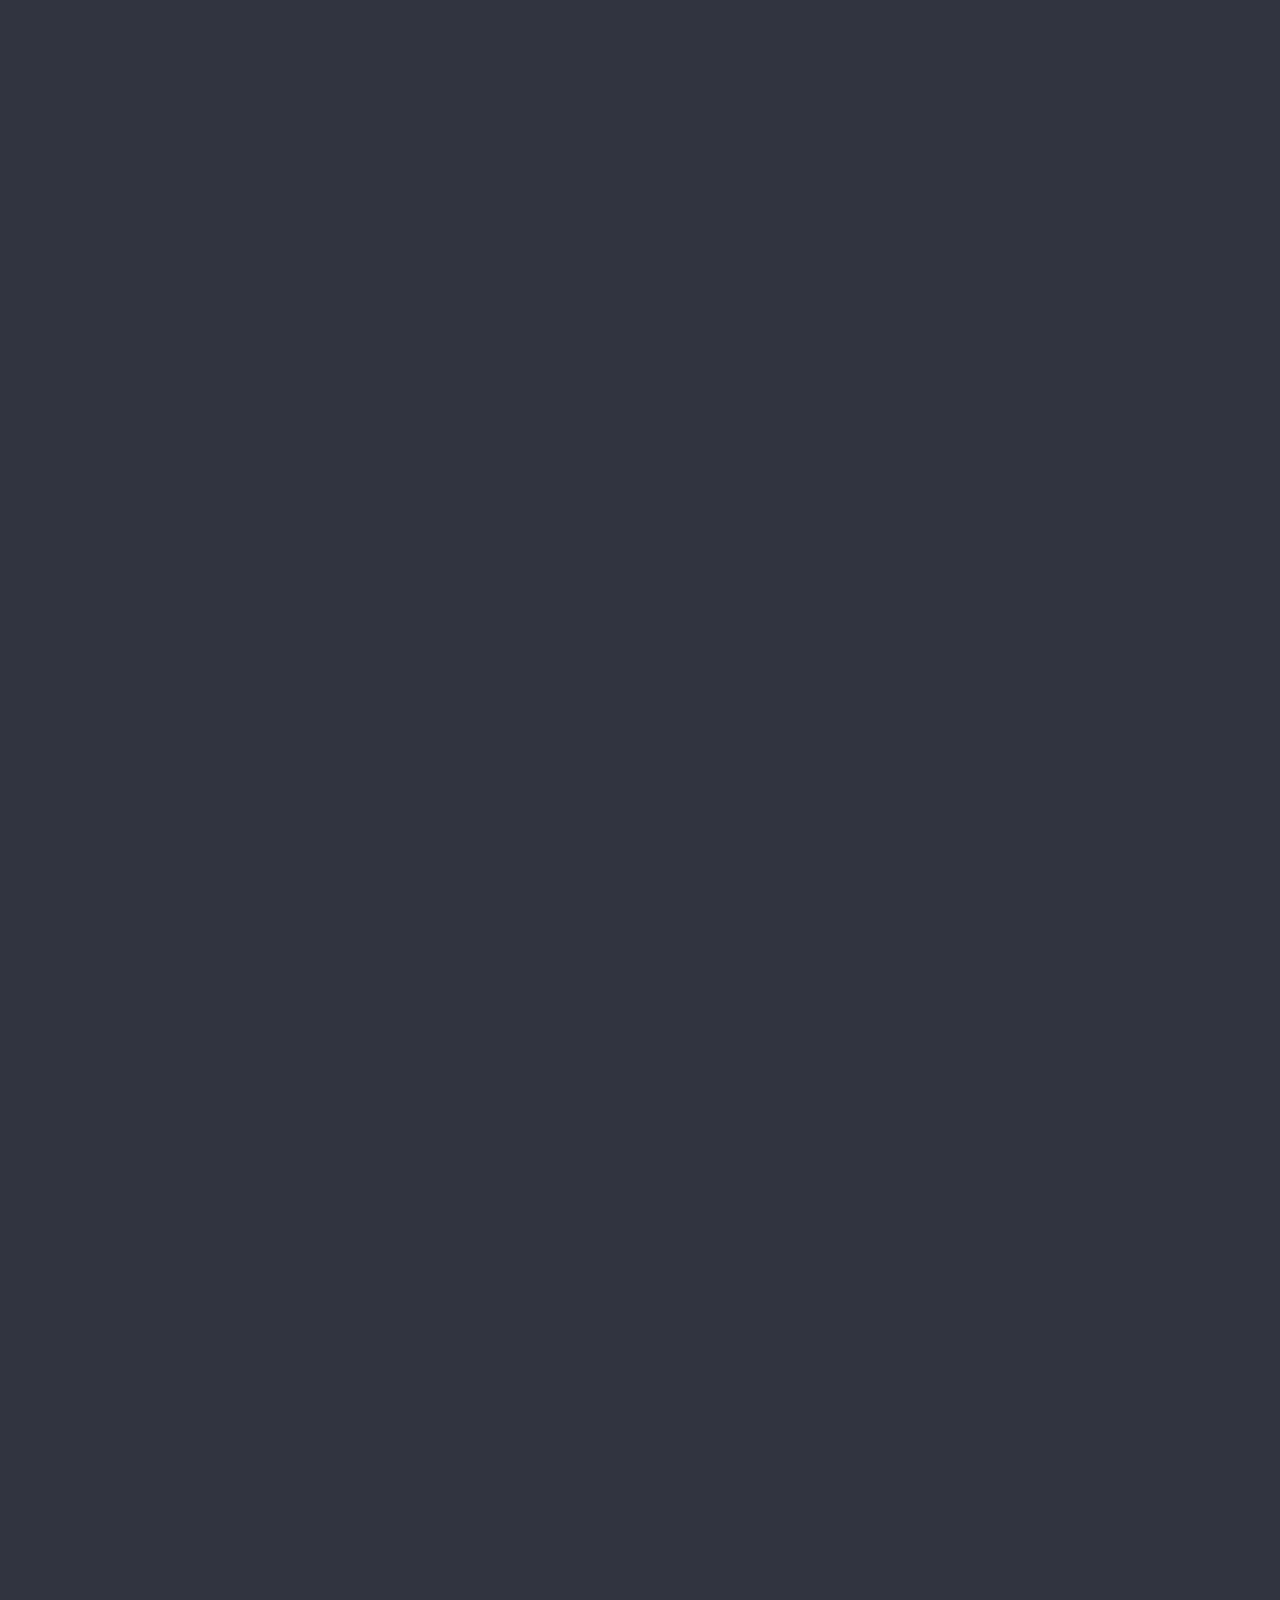
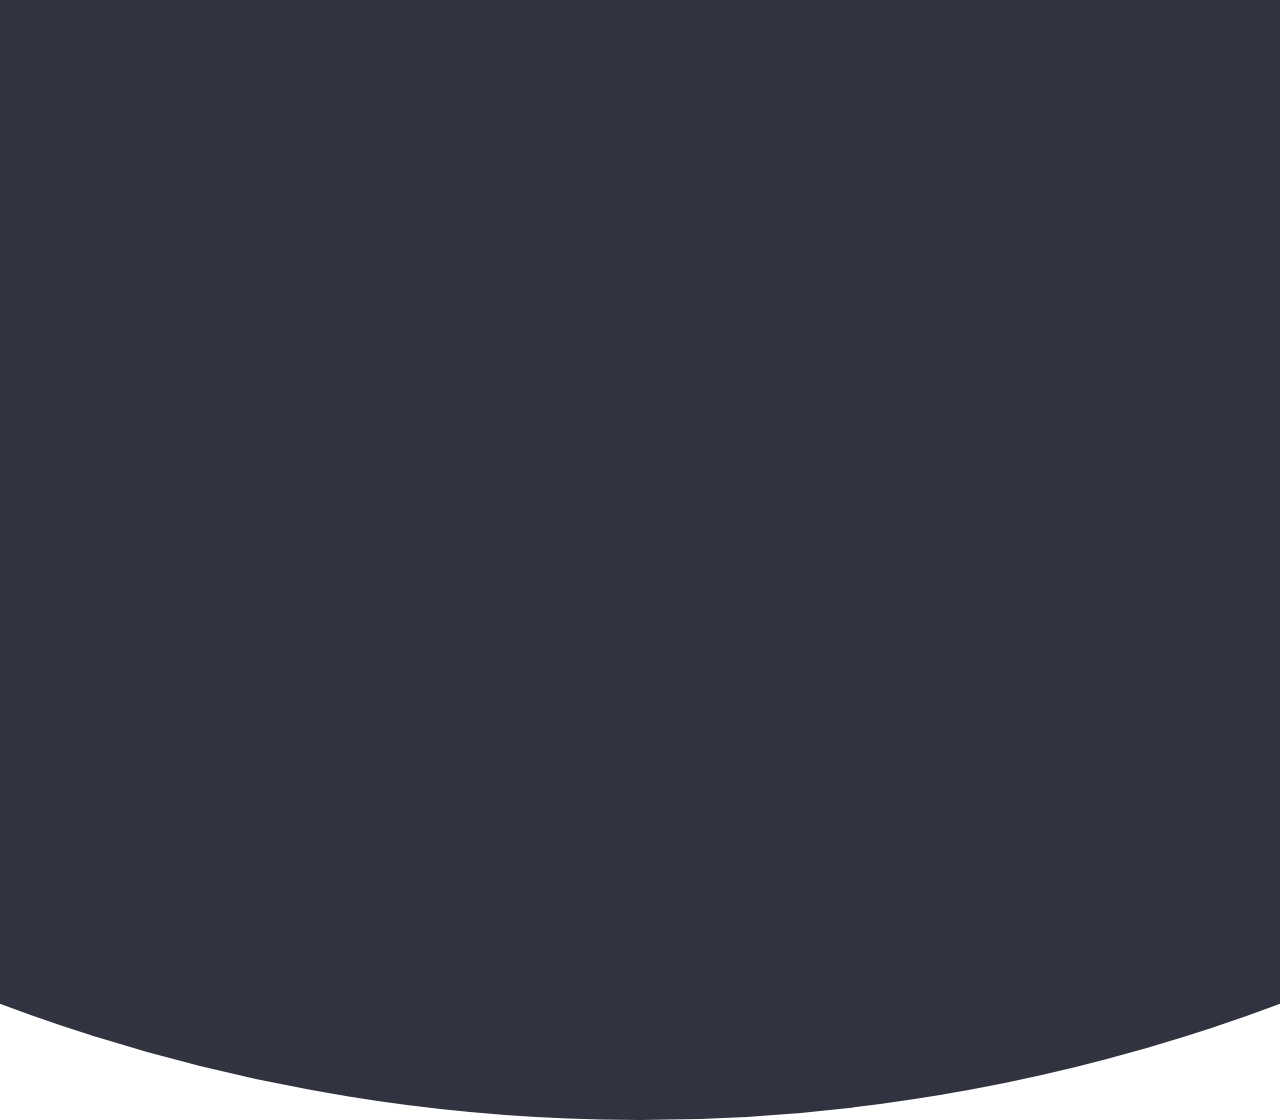
==== commit d2842407: "remove background image for faster page load" ====
--- a/index.html
+++ b/index.html
@@ -31,9 +31,7 @@
       </header>
 
       <div class="profile-bio">
-        <p>
-          Lorem ipsum something etc.. la la la
-        </p>
+        <p>Proficient with Java (Spring, Hibernate), AWS, Python, SQL, Javascript and more.</p>
       </div>
 
       <ul class="profile-social-links">
--- a/css/material.css
+++ b/css/material.css
@@ -4,7 +4,7 @@
 
 body {
   overflow: hidden;
-  background: #bcdee7 url("../img/bg.jpg") no-repeat center center fixed;
+  background: #FFFFFF;
   background-size: cover;
   position: fixed;
   padding: 0px;
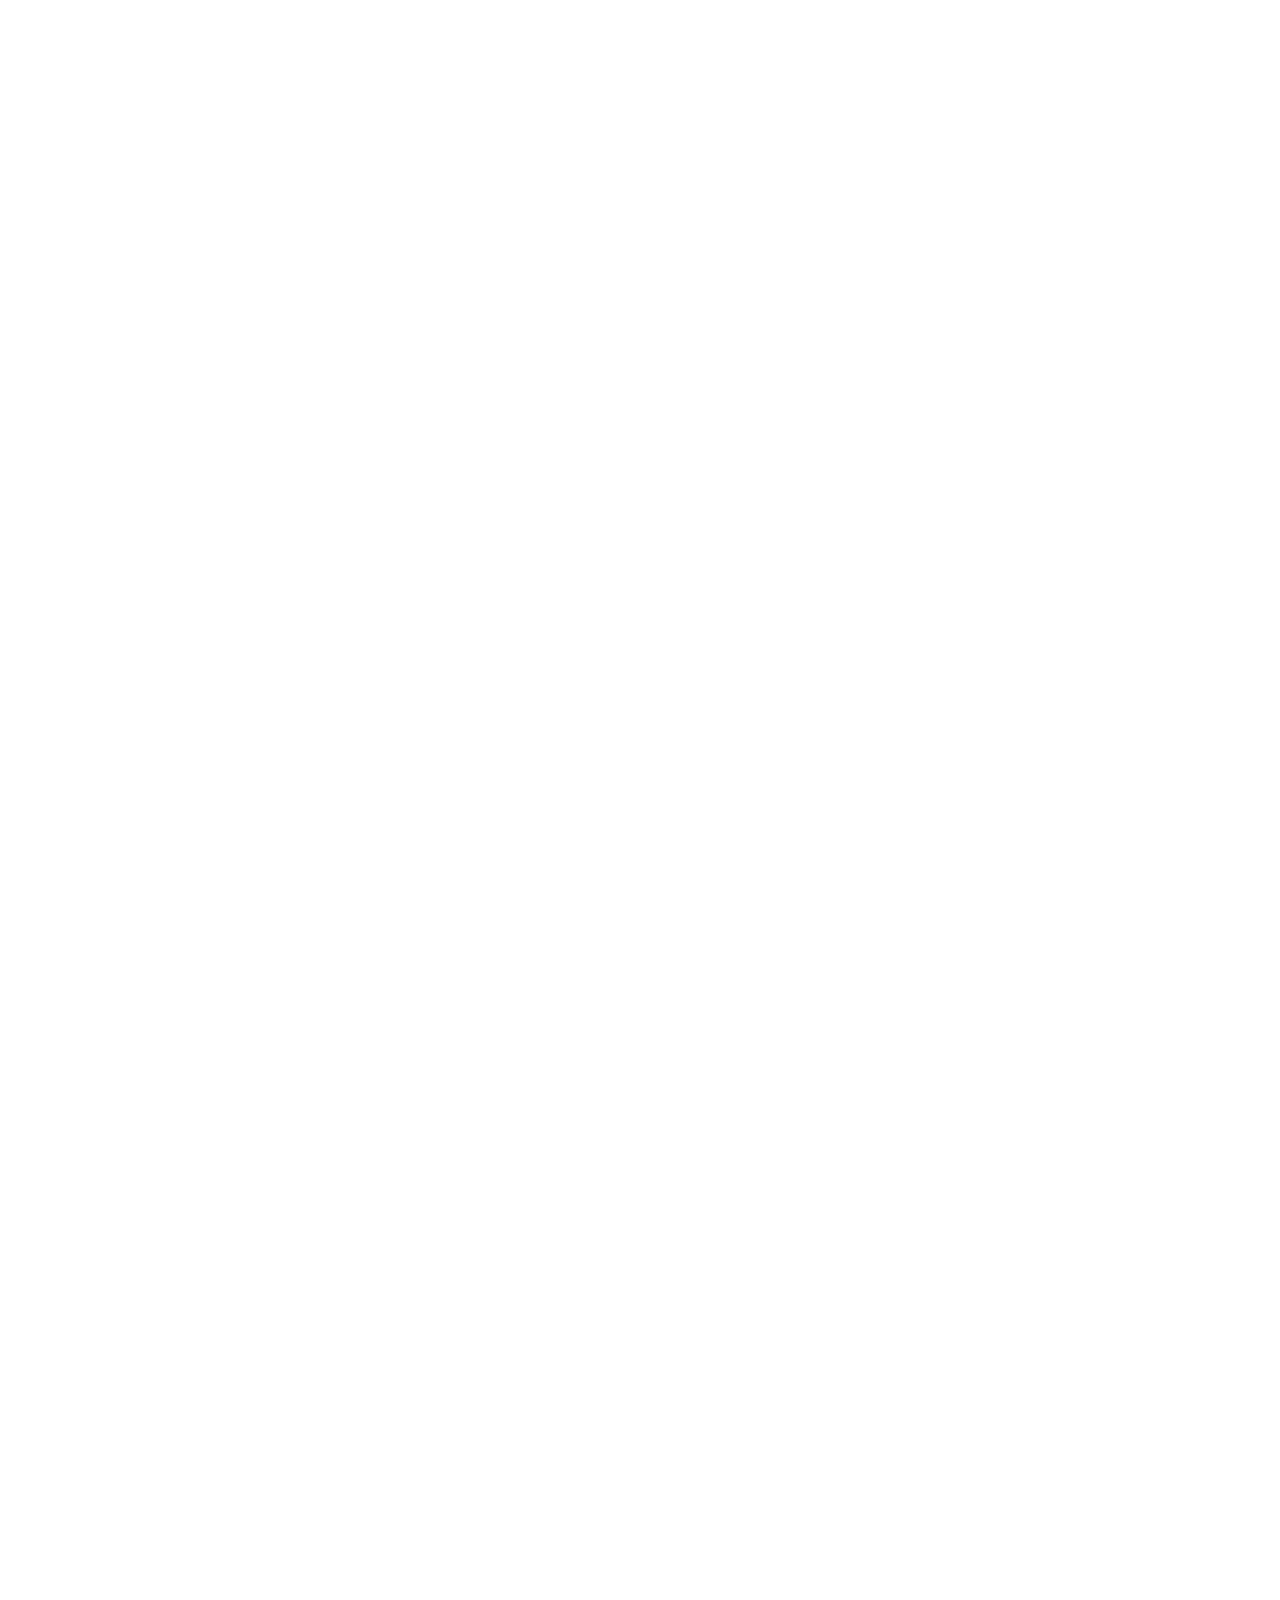
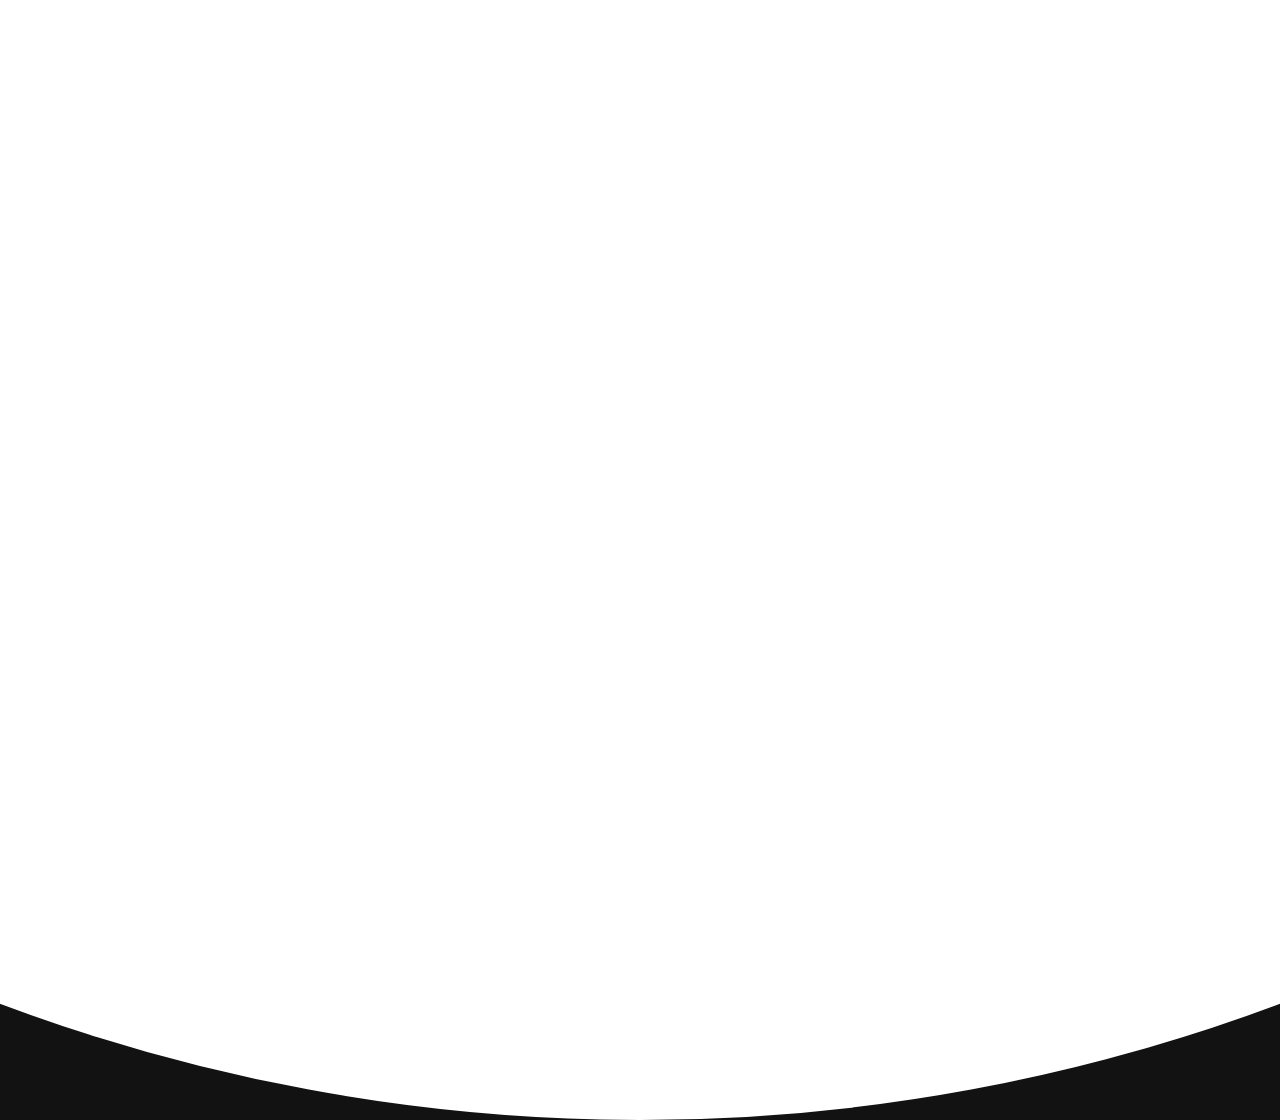
==== commit ec7461d6: "add menu page & template page with basic header" ====
--- a/index.html
+++ b/index.html
@@ -9,9 +9,6 @@
     <meta name="author" content="Arjun Patel">
 
     <link rel="stylesheet" href="css/material.css">
-    <link rel="stylesheet" href="https://fonts.googleapis.com/css?family=Roboto">
-    <link rel="stylesheet" href="https://maxcdn.bootstrapcdn.com/font-awesome/4.5.0/css/font-awesome.min.css">
-
 
     <title>Arjun Patel</title>
 
@@ -31,18 +28,18 @@
       </header>
 
       <div class="profile-bio">
-        <p>Proficient with Java (Spring, Hibernate), AWS, Python, SQL, Javascript and more.</p>
+          <p>Proficient with Java (Spring, Hibernate), AWS, Python, SQL, Javascript <a href="contents/contents.html">and more</a>.</p>
       </div>
 
       <ul class="profile-social-links">
         <li>
           <a target="_blank" href="https://www.linkedin.com/in/arjun-s-patel/">
-            <i class="fa fa-linkedin"></i>
+            <img src="img/linkedin.svg"/>
           </a>
         </li>
         <li>
           <a target="_blank" href="https://github.com/apatel762">
-            <i class="fa fa-github"></i>
+            <img src="img/github.svg"/>
           </a>
         </li>
       </ul>
--- a/css/material.css
+++ b/css/material.css
@@ -1,10 +1,27 @@
+@font-face {
+    font-family: "Roboto";
+    src: url("../fonts/Roboto-Regular.ttf") format("truetype");
+}
+
+:root {
+    /* material dark theme colours*/
+
+    --primary: #BB86FC;
+    --primary-saturated: #6843BB;
+    --secondary: #03DAC6;
+
+    --background: #121212;
+    --surface: #202020;
+    --on-surface: #CCC;
+}
+
 html {
   height: 100%;
 }
 
 body {
   overflow: hidden;
-  background: #FFFFFF;
+  background: var(--background);
   background-size: cover;
   position: fixed;
   padding: 0px;
@@ -19,7 +36,7 @@
   content: "";
   height: 0px;
   padding: 0px;
-  border: 130em solid #313440;
+  border: 130em solid white;
   position: absolute;
   left: 50%;
   top: 100%;
@@ -31,6 +48,15 @@
   transform: translate(-50%, -50%);
   -webkit-animation: puff 0.5s 1.8s cubic-bezier(0.55, 0.055, 0.675, 0.19) forwards, borderRadius 0.2s 2.3s linear forwards;
   animation: puff 0.5s 1.8s cubic-bezier(0.55, 0.055, 0.675, 0.19) forwards, borderRadius 0.2s 2.3s linear forwards;
+}
+
+a {
+    text-decoration: none;
+    color: var(--primary);
+}
+
+a:hover {
+    color: var(--primary-saturated);
 }
 
 h1,
@@ -79,8 +105,8 @@
   display: inline-block;
   float: left;
   border-right: 2px dashed #EEEEEE;
-  background: #FFFFFF;
-  color: #000000;
+  background: var(--surface);
+  color: var(--on-surface);
   margin-top: 50px;
   opacity: 0;
   text-align: center;
@@ -89,7 +115,7 @@
 }
 
 .profile-card header h1 {
-  color: #FF5722;
+  color: var(--primary);
 }
 
 .profile-card header a {
@@ -106,11 +132,11 @@
   right: 3px;
   width: 20px;
   height: 20px;
-  border: 4px solid #FFFFFF;
+  border: 4px solid var(--background);
   -webkit-transform: scale(0);
   transform: scale(0);
-  background: -webkit-linear-gradient(top, #2196F3 0%, #2196F3 50%, #FFC107 50%, #FFC107 100%);
-  background: linear-gradient(#2196F3 0%, #2196F3 50%, #FFC107 50%, #FFC107 100%);
+  background: -webkit-linear-gradient(top, var(--primary) 0%, var(--primary) 50%, var(--secondary) 50%, var(--secondary) 100%);
+  background: linear-gradient(var(--primary) 0%, var(--primary) 50%, var(--secondary) 50%, var(--secondary) 100%);
   -webkit-border-radius: 50%;
   border-radius: 50%;
   -webkit-box-shadow: 0px 1px 3px rgba(0, 0, 0, 0.1);
@@ -126,13 +152,13 @@
   border-radius: 50%;
   -webkit-transition: -webkit-box-shadow 0.3s ease;
   transition: box-shadow 0.3s ease;
-  -webkit-box-shadow: 0px 0px 0px 8px rgba(0, 0, 0, 0.06);
-  box-shadow: 0px 0px 0px 8px rgba(0, 0, 0, 0.06);
+  -webkit-box-shadow: 0px 0px 0px 8px rgba(0, 0, 0, 0.26);
+  box-shadow: 0px 0px 0px 8px rgba(0, 0, 0, 0.26);
 }
 
 .profile-card header a:hover > img {
-  -webkit-box-shadow: 0px 0px 0px 12px rgba(0, 0, 0, 0.1);
-  box-shadow: 0px 0px 0px 12px rgba(0, 0, 0, 0.1);
+  -webkit-box-shadow: 0px 0px 0px 12px rgba(0, 0, 0, 0.3);
+  box-shadow: 0px 0px 0px 12px rgba(0, 0, 0, 0.3);
 }
 
 .profile-card .profile-bio {
@@ -141,8 +167,8 @@
   display: inline-block;
   float: right;
   padding: 50px 20px 30px 20px;
-  background: #FFFFFF;
-  color: #333333;
+  background: var(--surface);
+  color: var(--on-surface);
   margin-top: 50px;
   text-align: center;
   opacity: 0;
@@ -156,7 +182,7 @@
   float: right;
   margin: 0px;
   padding: 15px 20px;
-  background: #FFFFFF;
+  background: var(--surface);
   margin-top: 50px;
   text-align: center;
   opacity: 0;
@@ -293,7 +319,7 @@
 
 @-webkit-keyframes moveUp {
   0% {
-    background: #FFB300;
+    background: var(--background);
     top: 100%;
   }
   50% {
@@ -301,13 +327,13 @@
   }
   100% {
     top: 50%;
-    background: #E0E0E0;
+    background: var(--surface);
   }
 }
 
 @keyframes moveUp {
   0% {
-    background: #FFB300;
+    background: var(--background);
     top: 100%;
   }
   50% {
@@ -315,13 +341,13 @@
   }
   100% {
     top: 50%;
-    background: #E0E0E0;
+    background: var(--surface);
   }
 }
 
 @-webkit-keyframes materia {
   0% {
-    background: #E0E0E0;
+    background: var(--background);
   }
   50% {
     -webkit-border-radius: 4px;
@@ -329,14 +355,14 @@
   100% {
     width: 440px;
     height: 280px;
-    background: #FFFFFF;
+    background: var(--surface);
     -webkit-border-radius: 4px;
   }
 }
 
 @keyframes materia {
   0% {
-    background: #E0E0E0;
+    background: var(--background);
   }
   50% {
     border-radius: 4px;
@@ -344,7 +370,7 @@
   100% {
     width: 440px;
     height: 280px;
-    background: #FFFFFF;
+    background: var(--surface);
     border-radius: 4px;
   }
 }
@@ -471,7 +497,7 @@
   }
   @ -webkit-keyframes materia {
     0% {
-      background: #E0E0E0;
+      background: var(--background);
     }
     50% {
       -webkit-border-radius: 4px;
@@ -479,13 +505,13 @@
     100% {
       width: 280px;
       height: 440px;
-      background: #FFFFFF;
+      background: var(--surface);
       -webkit-border-radius: 4px;
     }
   }
   @keyframes materia {
     0% {
-      background: #E0E0E0;
+      background: var(--background);
     }
     50% {
       border-radius: 4px;
@@ -493,7 +519,7 @@
     100% {
       width: 280px;
       height: 440px;
-      background: #FFFFFF;
+      background: var(--surface);
       border-radius: 4px;
     }
   }
